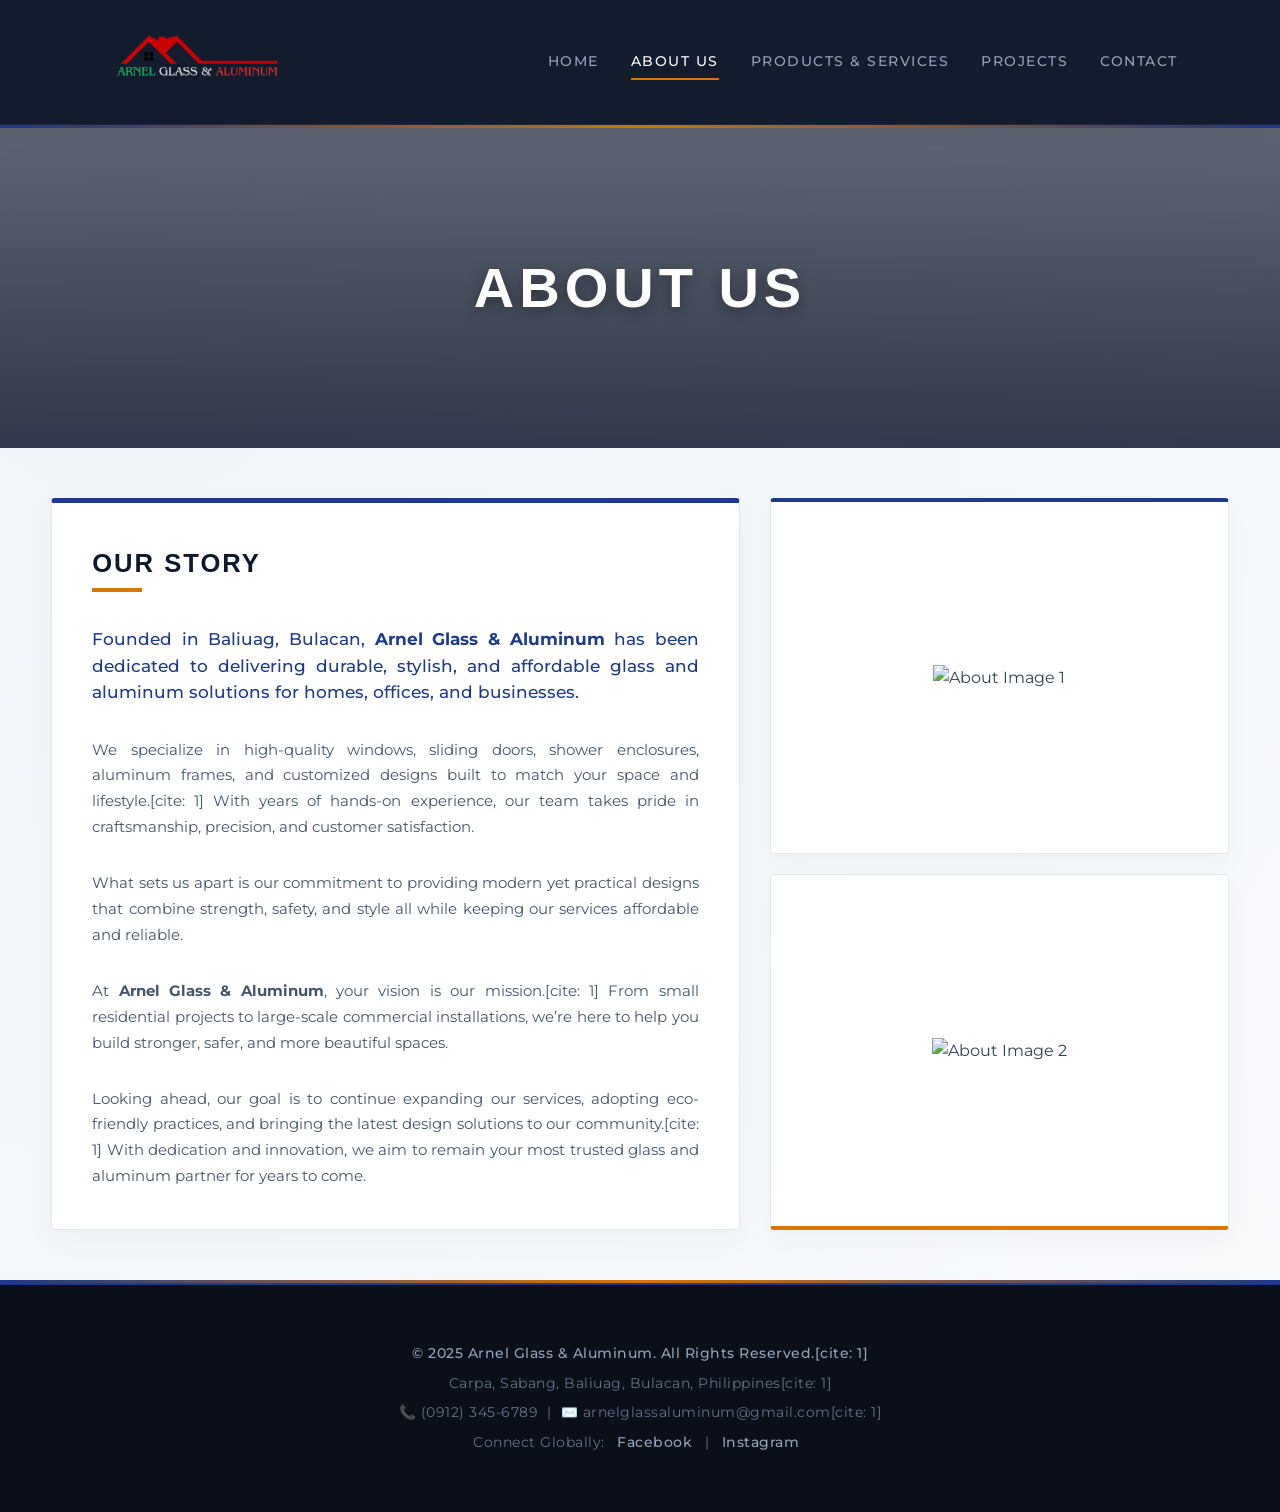
==== aboutus.html @ 40984198 "Add files via upload" ====
<!DOCTYPE html>
<html lang="en">
<head>
  <meta charset="UTF-8">
  <meta name="viewport" content="width=device-width, initial-scale=1.0">
  <title>About Us - Arnel Glass & Aluminum</title>
  
  <!-- Modern Architectural Font Pairing -->
  <link href="https://fonts.googleapis.com/css2?family=Montserrat:wght@300;400;500;700&family=Syncopate:wght@700&display=swap" rel="stylesheet">
  <!-- Central Layout Production Stylesheet -->
  <!-- Central Layout Production Stylesheet -->
  <link rel="stylesheet" href="assets/css/index.css">
  <link rel="stylesheet" href="assets/css/aboutus.css">
</head>
<body>

  <!-- Precision Header & Navigation Structure -->
  <header>
    <img src="assets/images/logo.png" alt="Arnel Glass & Aluminum Logo" class="logo">
    <nav>
      <a href="index.html">Home</a>
      <a href="aboutus.html" class="active">About Us</a>
      <a href="product_and_services.html">Products & Services</a>
      <a href="project_gallery.html">Projects</a>
      <a href="contact.html">Contact</a>
    </nav>
  </header>

  <!-- Linear Structural Stripe Component -->
  <div class="strip-dark"></div>

  <!-- Premium Inner Page Hero Section -->
  <section class="about-hero">
    <div class="hero-overlay"></div>
    <div class="inner-hero-content">
      <h1>ABOUT US</h1>
    </div>
  </section>

  <!-- Main About Layout Grid (Perfect Multi-Column Alignment Frame) -->
  <section class="about">
    
    <!-- LEFT SIDE: Document Profile Text Box (Automatically expands height) -->
    <div class="about-box">
      <h2>Our Story</h2>
      <p class="about-highlight">
        Founded in Baliuag, Bulacan, <strong>Arnel Glass & Aluminum</strong> has been dedicated to delivering durable, stylish, and affordable glass and aluminum solutions for homes, offices, and businesses.
      </p>
      <p>
        We specialize in high-quality windows, sliding doors, shower enclosures, aluminum frames, and customized designs built to match your space and lifestyle.[cite: 1] With years of hands-on experience, our team takes pride in craftsmanship, precision, and customer satisfaction.
      <p>
        What sets us apart is our commitment to providing modern yet practical designs that combine strength, safety, and style all while keeping our services affordable and reliable.
      </p>
      <p>
        At <strong>Arnel Glass & Aluminum</strong>, your vision is our mission.[cite: 1] From small residential projects to large-scale commercial installations, we’re here to help you build stronger, safer, and more beautiful spaces.
      </p>
      <p>
        Looking ahead, our goal is to continue expanding our services, adopting eco-friendly practices, and bringing the latest design solutions to our community.[cite: 1] With dedication and innovation, we aim to remain your most trusted glass and aluminum partner for years to come.
      </p>
    </div>

    <!-- RIGHT SIDE: Multi-Image Vertical Stack Frame -->
    <div class="about-imgs-stack">
      <div class="about-img-frame spec-top">
        <img src="assets/images/LOGO2.png" alt="About Image 1" class="about-stack-img">
      </div>
      <div class="about-img-frame spec-bottom">
        <img src="assets/images/527982379_1294781822298516_5340991093657871906_n.JPG" alt="About Image 2" class="about-stack-img">
      </div>
    </div>

  </section>

  <!-- Linear Structural Stripe Component -->
  <div class="strip-dark"></div>

  <!-- High-End Enterprise Footer Block -->
  <footer>
    <p>© 2025 Arnel Glass & Aluminum. All Rights Reserved.[cite: 1]</p>
    <p>Carpa, Sabang, Baliuag, Bulacan, Philippines[cite: 1]</p>
    <p>📞 (0912) 345-6789 &nbsp;|&nbsp; ✉️ arnelglassaluminum@gmail.com[cite: 1]</p>
    <p>
      Connect Globally: 
      <a href="#">Facebook</a> | 
      <a href="#">Instagram</a>
    </p>
  </footer>

</body>
</html>
---- assets/css/index.css ----
/* --- Corporate Architectural Variables --- */
:root {
  --primary: #1e3a8a;       /* Deep Structural Blue */
  --primary-hover: #172554;
  --accent: #d97706;        /* Structural Brass/Gold */
  --dark: #0f172a;          /* Iron/Slate Dark */
  --light-bg: #f8fafc;
  --card-bg: rgba(255, 255, 255, 0.85);
  --text-main: #334155;
  --border-radius: 4px;     /* Sharp geometric precision lines */
}

html {
  scroll-behavior: smooth;
}

body {
  margin: 0;
  padding: 0;
  font-family: "Montserrat", Arial, sans-serif;
  line-height: 1.6;
  color: var(--text-main);
  background: radial-gradient(circle at 10% 20%, #f1f5f9 0%, #f8fafc 100%);
}

/* --- Precision Header & Navigation --- */
header {
  position: sticky;
  top: 0;
  z-index: 1000;
  background: rgba(15, 23, 42, 0.98);
  backdrop-filter: blur(12px);
  display: flex;
  align-items: center;
  justify-content: space-between;
  padding: 20px 8%;
  box-shadow: 0 4px 30px rgba(0, 0, 0, 0.08);
  border-bottom: 1px solid rgba(255, 255, 255, 0.05);
}

.logo {
  max-width: 190px;
  height: auto;
}

nav {
  display: flex;
  gap: 32px;
}

nav a {
  position: relative;
  color: #94a3b8;
  text-decoration: none;
  font-weight: 500;
  font-size: 0.9rem;
  text-transform: uppercase;
  letter-spacing: 1.5px;
  padding: 6px 0;
  transition: color 0.3s cubic-bezier(0.25, 1, 0.5, 1);
}

nav a:hover, nav a.active {
  color: #ffffff;
}

nav a::after {
  content: "";
  position: absolute;
  width: 0%;
  height: 2px;
  bottom: 0;
  left: 0;
  background-color: var(--accent);
  transition: width 0.3s cubic-bezier(0.25, 1, 0.5, 1);
}

nav a:hover::after, nav a.active::after {
  width: 100%;
}

.strip-dark {
  width: 100%;
  height: 3px;
  background: linear-gradient(90deg, var(--primary) 0%, var(--accent) 50%, var(--primary) 100%);
}

/* --- Premium Architectural Hero Section --- */
.hero {
  position: relative;
  height: 550px;
  overflow: hidden;
}

.single-hero {
  width: 100%;
  height: 100%;
  background-size: cover;
  background-position: center;
  position: relative;
}

.hero-overlay {
  position: absolute;
  top: 0;
  left: 0;
  right: 0;
  bottom: 0;
  background: linear-gradient(rgba(15, 23, 42, 0.65), rgba(15, 23, 42, 0.85));
  z-index: 1;
}

.hero-content {
  position: relative;
  z-index: 2;
  height: 100%;
  display: flex;
  flex-direction: column;
  justify-content: center;
  align-items: center;
  text-align: center;
  color: white;
  padding: 0 20px;
}

.hero h1 {
  font-family: 'Syncopate', sans-serif;
  font-size: 3.5rem;
  font-weight: 700;
  text-transform: uppercase;
  letter-spacing: 6px;
  margin: 0;
  text-shadow: 0 4px 15px rgba(0,0,0,0.4);
}

.hero p {
  font-size: 1.25rem;
  margin-top: 15px;
  font-weight: 300;
  max-width: 700px;
  color: #cbd5e1;
  letter-spacing: 0.5px;
  text-shadow: 0 2px 8px rgba(0,0,0,0.3);
}

/* --- About Profile Layout (Perfect Height Alignment) --- */
.about {
  display: grid;
  grid-template-columns: 1.5fr 1fr; 
  gap: 30px;
  max-width: 92%; 
  margin: 50px auto;
  padding: 0;
  position: relative;
  z-index: 5;
  align-items: stretch; /* Keeps left and right columns exactly the same height */
}

/* Vertical stack holding description card + features grid */
.about-left-stack {
  display: flex;
  flex-direction: column;
  gap: 30px;
  height: 100%; /* Spans the full height of the row */
}

.about-box {
  background: #ffffff;
  padding: 40px;
  border-radius: var(--border-radius);
  border: 1px solid #e2e8f0;
  border-top: 5px solid var(--primary);
  box-shadow: 0 10px 30px rgba(15, 23, 42, 0.04);
  
  /* THE FIX: This makes the description box expand to fill all empty space, */
  /* pushing the 3 cards down to the exact bottom line of the image. */
  flex-grow: 1; 
  display: flex;
  flex-direction: column;
  justify-content: center; /* Centers the shorter text beautifully inside the expanded box */
}

.about h2 {
  font-family: 'Syncopate', sans-serif;
  font-size: 1.6rem;
  font-weight: 700;
  text-transform: uppercase;
  letter-spacing: 2px;
  margin-top: 0;
  margin-bottom: 25px;
  color: var(--dark);
  position: relative;
}

.about h2::after {
  content: "";
  position: absolute;
  left: 0;
  bottom: -8px;
  width: 50px;
  height: 4px;
  background-color: var(--accent);
}

.about p {
  font-size: 0.95rem;
  line-height: 1.7;
  color: #475569;
  margin-bottom: 15px;
  text-align: justify;
}

.about p:last-child {
  margin-bottom: 0;
}

.about-highlight {
  font-size: 1.05rem !important;
  font-weight: 500;
  color: var(--primary) !important;
  line-height: 1.6 !important;
}

/* --- Architectural Features Systems --- */
.features {
  display: grid;
  grid-template-columns: repeat(3, 1fr); /* 3-column row alignment beneath description */
  gap: 20px;
}

.feature-card {
  background: #ffffff;
  border: 1px solid #e2e8f0;
  border-top: 4px solid var(--primary);
  padding: 25px 20px;
  border-radius: var(--border-radius);
  box-shadow: 0 4px 15px rgba(15, 23, 42, 0.02);
  transition: transform 0.3s cubic-bezier(0.25, 1, 0.5, 1), border-color 0.3s, box-shadow 0.3s;
  display: flex;
  flex-direction: column;
}

.feature-card:hover {
  transform: translateY(-6px);
  border-top-color: var(--accent);
  box-shadow: 0 20px 35px rgba(15, 23, 42, 0.08);
}

.feature-icon {
  font-size: 1.5rem;
  margin-bottom: 12px;
  background: #f1f5f9;
  width: 44px;
  height: 44px;
  display: flex;
  align-items: center;
  justify-content: center;
  border-radius: 4px;
}

.feature-card h3 {
  font-family: 'Montserrat', sans-serif;
  font-weight: 700;
  font-size: 1rem;
  text-transform: uppercase;
  letter-spacing: 0.5px;
  margin: 0 0 10px 0;
  color: var(--dark);
}

.feature-card p {
  font-size: 0.85rem;
  color: #64748b;
  margin-bottom: 12px;
  line-height: 1.5;
}

.price-highlight {
  font-size: 1.1rem !important;
  font-weight: 700;
  color: var(--accent) !important;
  margin: 5px 0 12px 0;
}

.feature-card ul {
  font-size: 0.8rem;
  padding-left: 14px;
  margin: 0 0 20px 0;
  color: #475569;
}

.feature-card li {
  margin-bottom: 4px;
}

.learn-more {
  font-size: 0.8rem;
  font-weight: 600;
  text-transform: uppercase;
  letter-spacing: 1px;
  color: var(--primary);
  text-decoration: none;
  margin-top: auto;
  transition: color 0.2s;
}

.learn-more:hover {
  color: var(--accent);
}

/* --- Structure Image Frame (Stretches Perfectly) --- */
/* --- Structure Image Frame (Stretches & Aligns Perfectly) --- */
.about-img-container {
  width: 100%;
  height: 100%; 
  display: flex; /* Forces the box frame to track the grid engine precisely */
}

.about-img {
  width: 100%;
  height: 100%;
  object-fit: cover; 
  display: block; /* Erases hidden browser text-line baseline padding gaps */
  border-radius: var(--border-radius);
  border: 1px solid rgba(15, 23, 42, 0.1);
  box-shadow: 0 15px 35px rgba(15, 23, 42, 0.08);
}

/* --- Solid Corporate Conversion Block (CTA) --- */
.cta-wrapper {
  max-width: 92%;
  margin: 40px auto;
}

.cta {
  background: linear-gradient(135deg, var(--dark) 0%, #1e293b 100%);
  color: white;
  text-align: center;
  padding: 60px 40px;
  border-radius: var(--border-radius);
  border-bottom: 4px solid var(--accent);
  box-shadow: 0 15px 35px rgba(15, 23, 42, 0.1);
}

.cta h2 {
  font-family: 'Syncopate', sans-serif;
  font-size: 1.8rem;
  text-transform: uppercase;
  letter-spacing: 2px;
  margin: 0 0 12px 0;
}

.cta p {
  font-size: 1.05rem;
  font-weight: 300;
  color: #94a3b8;
  margin-bottom: 30px;
}

.cta-btn {
  display: inline-block;
  background: var(--primary);
  color: #ffffff;
  padding: 16px 40px;
  font-weight: 600;
  text-transform: uppercase;
  letter-spacing: 1.5px;
  font-size: 0.9rem;
  border-radius: var(--border-radius);
  transition: all 0.3s cubic-bezier(0.25, 1, 0.5, 1);
  text-decoration: none;
  box-shadow: 0 4px 15px rgba(37, 99, 235, 0.2);
}

.cta-btn:hover {
  background: var(--accent);
  box-shadow: 0 6px 20px rgba(217, 119, 6, 0.3);
  transform: translateY(-2px);
}

/* --- High-End Enterprise Footer Block --- */
footer {
  background: #0b0f19;
  color: #64748b;
  font-size: 0.85rem;
  text-align: center;
  padding: 50px 20px;
  border-top: 2px solid var(--primary);
  letter-spacing: 0.5px;
}

footer p {
  margin: 8px 0;
}

footer p:first-child {
  color: #94a3b8;
  font-weight: 500;
}

footer a {
  color: #94a3b8;
  text-decoration: none;
  transition: color 0.2s ease;
  margin: 0 8px;
  font-weight: 500;
}

footer a:hover {
  color: var(--accent);
}

/* --- Layout Responsiveness Systems --- */
@media (max-width: 992px) {
  header {
    padding: 20px 4%;
  }
  .about {
    grid-template-columns: 1fr;
    max-width: 95%;
  }
  .features {
    grid-template-columns: 1fr; /* Stack features cleanly on tablets */
  }
}

@media(max-width: 768px) {
  header {
    flex-direction: column;
    gap: 18px;
    padding: 20px;
  }
  nav {
    flex-wrap: wrap;
    justify-content: center;
    gap: 14px;
  }
  .hero {
    height: 400px;
  }
  .hero h1 {
    font-size: 2.2rem;
    letter-spacing: 3px;
  }
  .hero p {
    font-size: 1rem;
  }
  .about-box {
    padding: 30px 20px;
  }
  .cta h2 {
    font-size: 1.4rem;
  }
}
---- assets/css/aboutus.css ----
/* ==========================================================================
   ABOUT US PAGE REMAKE MODULES
   ========================================================================== */

/* Thinner Accent Banner Height for Inner Page Content Flow */
.about-hero {
  position: relative;
  height: 320px;
  background: url("../images/GLASS1.jpg") no-repeat center center/cover;
  overflow: hidden;
}

.inner-hero-content {
  position: relative;
  z-index: 2;
  height: 100%;
  display: flex;
  align-items: center;
  justify-content: center;
}

.about-hero h1 {
  font-family: 'Syncopate', sans-serif;
  font-size: 3.5rem;
  font-weight: 700;
  text-transform: uppercase;
  letter-spacing: 5px;
  color: #ffffff;
  margin: 0;
  text-shadow: 0 4px 15px rgba(0,0,0,0.4);
}

/* Vertical Double Image Grid Stack Engine */
.about-imgs-stack {
  display: flex;
  flex-direction: column;
  gap: 20px;
  width: 100%;
  height: 100%;
}

.about-img-frame {
  flex: 1;
  width: 100%;
  display: flex;
  justify-content: center;
  align-items: center;
  background: #ffffff;
  border: 1px solid #e2e8f0;
  border-radius: var(--border-radius);
  padding: 15px;
  box-shadow: 0 10px 25px rgba(15, 23, 42, 0.03);
  box-sizing: border-box;
}

/* Frame specific accents for subtle layout balance */
.spec-top {
  border-top: 4px solid var(--primary);
}

.spec-bottom {
  border-bottom: 4px solid var(--accent);
}

.about-stack-img {
  max-width: 100%;
  max-height: 160px; /* Limits excessive height growth to align perfectly */
  object-fit: contain;
  display: block;
}

/* Tablet and Smartphone Grid Stack Conversion Override */
@media (max-width: 992px) {
  .about-imgs-stack {
    height: auto;
  }
  .about-stack-img {
    max-height: 220px;
  }
}
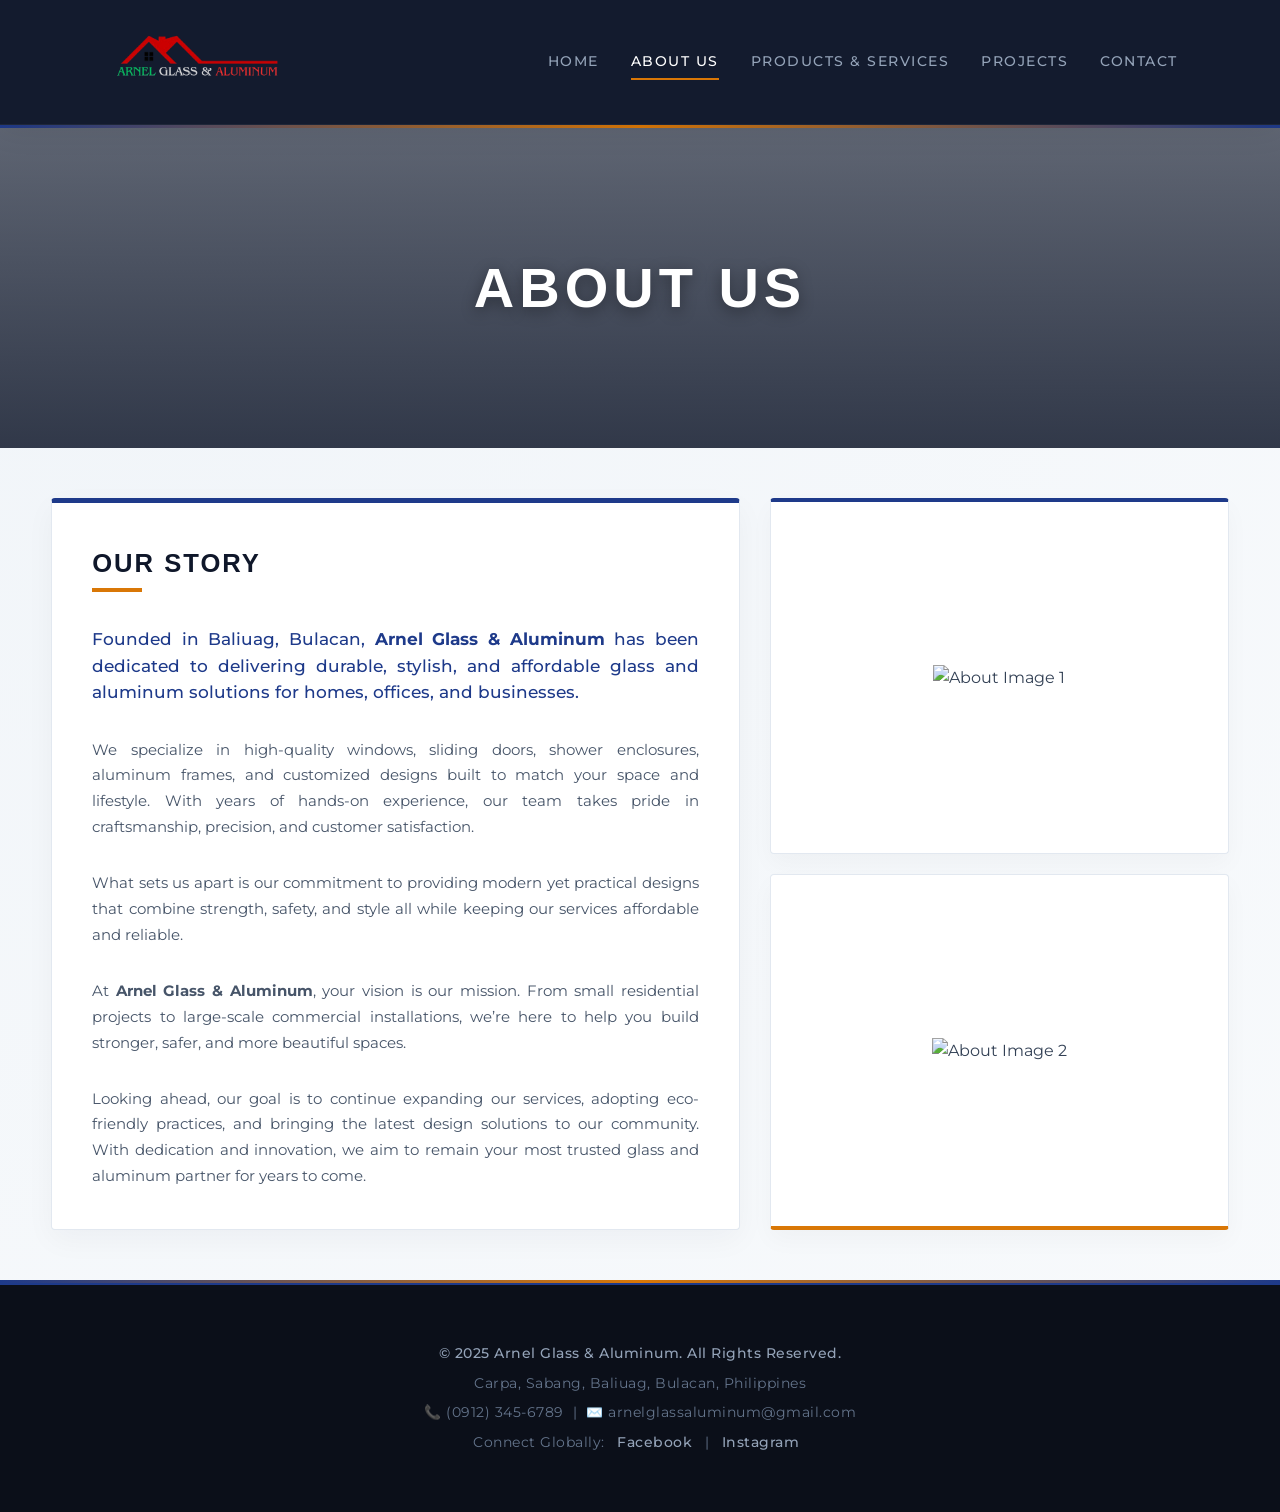
==== commit e20bef7b: "Update aboutus.html" ====
--- a/aboutus.html
+++ b/aboutus.html
@@ -47,15 +47,15 @@
         Founded in Baliuag, Bulacan, <strong>Arnel Glass & Aluminum</strong> has been dedicated to delivering durable, stylish, and affordable glass and aluminum solutions for homes, offices, and businesses.
       </p>
       <p>
-        We specialize in high-quality windows, sliding doors, shower enclosures, aluminum frames, and customized designs built to match your space and lifestyle.[cite: 1] With years of hands-on experience, our team takes pride in craftsmanship, precision, and customer satisfaction.
+        We specialize in high-quality windows, sliding doors, shower enclosures, aluminum frames, and customized designs built to match your space and lifestyle. With years of hands-on experience, our team takes pride in craftsmanship, precision, and customer satisfaction.
       <p>
         What sets us apart is our commitment to providing modern yet practical designs that combine strength, safety, and style all while keeping our services affordable and reliable.
       </p>
       <p>
-        At <strong>Arnel Glass & Aluminum</strong>, your vision is our mission.[cite: 1] From small residential projects to large-scale commercial installations, we’re here to help you build stronger, safer, and more beautiful spaces.
+        At <strong>Arnel Glass & Aluminum</strong>, your vision is our mission. From small residential projects to large-scale commercial installations, we’re here to help you build stronger, safer, and more beautiful spaces.
       </p>
       <p>
-        Looking ahead, our goal is to continue expanding our services, adopting eco-friendly practices, and bringing the latest design solutions to our community.[cite: 1] With dedication and innovation, we aim to remain your most trusted glass and aluminum partner for years to come.
+        Looking ahead, our goal is to continue expanding our services, adopting eco-friendly practices, and bringing the latest design solutions to our community. With dedication and innovation, we aim to remain your most trusted glass and aluminum partner for years to come.
       </p>
     </div>
 
@@ -76,9 +76,9 @@
 
   <!-- High-End Enterprise Footer Block -->
   <footer>
-    <p>© 2025 Arnel Glass & Aluminum. All Rights Reserved.[cite: 1]</p>
-    <p>Carpa, Sabang, Baliuag, Bulacan, Philippines[cite: 1]</p>
-    <p>📞 (0912) 345-6789 &nbsp;|&nbsp; ✉️ arnelglassaluminum@gmail.com[cite: 1]</p>
+    <p>© 2025 Arnel Glass & Aluminum. All Rights Reserved.</p>
+    <p>Carpa, Sabang, Baliuag, Bulacan, Philippines</p>
+    <p>📞 (0912) 345-6789 &nbsp;|&nbsp; ✉️ arnelglassaluminum@gmail.com</p>
     <p>
       Connect Globally: 
       <a href="#">Facebook</a> | 
@@ -87,4 +87,4 @@
   </footer>
 
 </body>
-</html>+</html>
